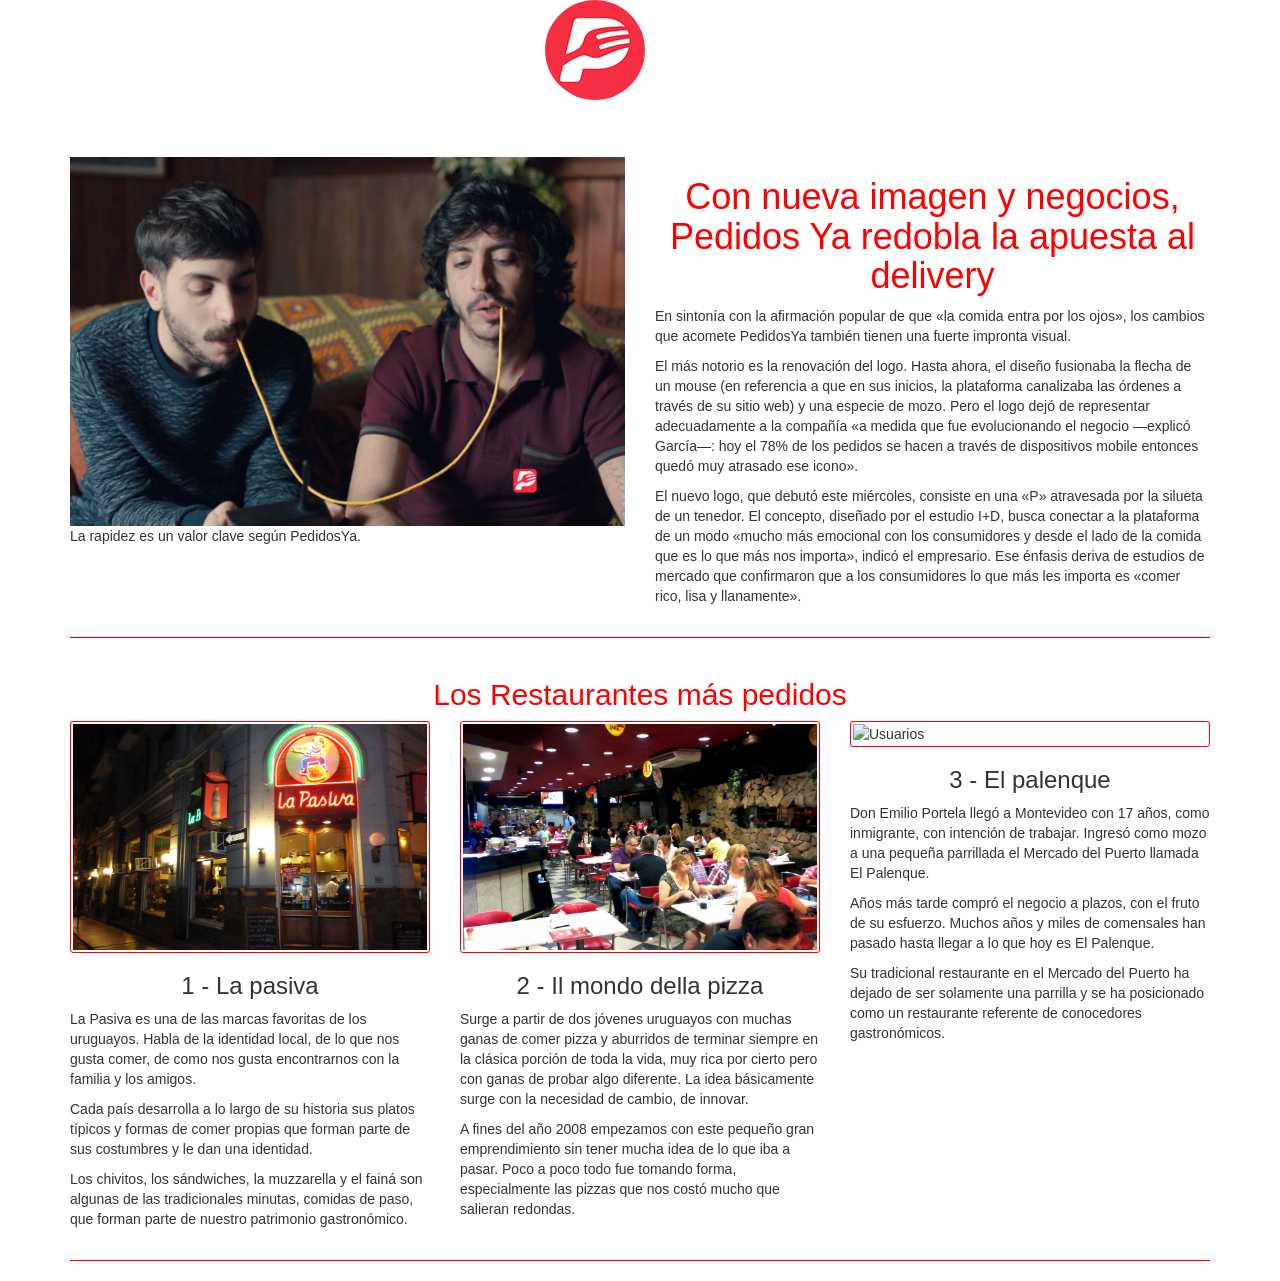
==== pedidosYa/index.html @ f611ecd9 "en carpeta" ====
<!DOCTYPE html>
<html>
<head>
<!DOCTYPE html>
<html lang="es">
<head>
<!-- Etiquetas Meta-->
<meta charset="utf-8">
<meta name="viewport" content="width=device-width, initial-scale=1.0">
<meta name="Keywords" content="Pedidso Ya delivery  ">
<meta name="Description" content="Sitio para PedidosYa.">
<meta name="Author" content="Alvaro Mesa alvaromesa19@gmail.com">
<meta name="Copyright" content="Derechos reservados">
<meta name="robots" content="index, follow">
<meta property='og:title' content="Pedidos Ya">
	<title>Pedidos Ya</title>
	<link rel="stylesheet" type="text/css" href="css/bootstrap.min.css">
	<link rel="stylesheet" type="text/css" href="css/estilo.css">
</head>
<body>



<main class="container">
		<section class="row  center-block">
			
		<article class="col-xs-offset-5  col-sm-offset-5 col-md-offset-5 col-lg-offset-5 ">

							<img class=" img-responsive  logo" src="img/logo.png"
									alt="Logotipo de PedidosYa"
									title="Logo Pedidos Ya"></img>
		</article>
		</section>




 

		<section class="row intro">
			




			<article class="hidden-xs hidden-sm col-md-6 col-lg-6">
					<figure class="figure">
							<img class=" img-responsive" src="img/pedidos.jpg"
									alt="Usuarios"
									title="Pidiendo Pedidos Ya"></img>
									<figcaption class="figure-caption"> La rapidez es un valor clave según PedidosYa.</figcaption>
					</figure>	

		</article>




		<article class="col-xs-12 col-sm-12 col-md-6 col-lg-6">

					 
							<h1 class="text-danger2 text-center">Con nueva imagen y negocios, Pedidos Ya redobla la apuesta al delivery</h1>
							<p class=""> En sintonía con la afirmación popular de que «la comida entra por los ojos», los cambios que acomete PedidosYa también tienen una fuerte impronta visual.</p>

							<p class="">El más notorio es la renovación del logo. Hasta ahora, el diseño fusionaba la flecha de un mouse (en referencia a que en sus inicios, la plataforma canalizaba las órdenes a través de su sitio web) y una especie de mozo. Pero el logo dejó de representar adecuadamente a la compañía «a medida que fue evolucionando el negocio —explicó García—: hoy el 78% de los pedidos se hacen a través de dispositivos mobile entonces quedó muy atrasado ese icono».</p>

							<p> El nuevo logo, que debutó este miércoles, consiste en una «P» atravesada por la silueta de un tenedor. El concepto, diseñado por el estudio I+D, busca conectar a la plataforma de un modo «mucho más emocional con los consumidores y desde el lado de la comida que es lo que más nos importa», indicó el empresario. Ese énfasis deriva de estudios de mercado que confirmaron que a los consumidores lo que más les importa es «comer rico, lisa y llanamente». </p>

		</article>


		</section>

		<hr style="width: 100%; color: black; height: 1px; background-color:red;" />



				<section class="row">


				<article class="col-xs-12  col-sm-12 col-sm-12 col-md-12 col-lg-12">

					 
							<h2 class="text-danger2 text-center">Los Restaurantes más pedidos</h2>
		 

		</article>




			
		<article class="hidden-xs col-sm-12 col-md-6 col-lg-4">

					 
							 <img class=" img-responsive border-red" src="img/lapasiva.jpg"
									alt="Usuarios"
									title="Pidiendo Pedidos Ya"></img>
									<h3 class=" text-center">1 - La pasiva</h3>




							<p class=""> La Pasiva es una de las marcas favoritas de los uruguayos. Habla de la identidad local, de lo que nos gusta comer, de como nos gusta encontrarnos con la familia y los amigos.</p>

							<p class="">Cada país desarrolla a lo largo de su historia sus platos típicos y formas de comer propias que forman parte de sus costumbres y le dan una identidad.
</p>

							<p> Los chivitos, los sándwiches, la muzzarella y el fainá son algunas de las tradicionales minutas, comidas de paso, que forman parte de nuestro patrimonio gastronómico. </p>

		</article>


			<article class="hidden-xs col-sm-12 col-md-6 col-lg-4">

					 
							<img class=" img-responsive border-red" src="img/ilmondo.jpg"
									alt="Usuarios"
									title="Pidiendo Pedidos Ya"></img>	
									<h3 class=" text-center">2 - Il mondo della pizza</h3>	 
							<p class=""> Surge a partir de dos jóvenes uruguayos con muchas ganas de comer pizza y aburridos de terminar siempre en la clásica porción de toda la vida, muy rica por cierto pero con ganas de probar algo diferente. La idea básicamente surge con la necesidad de cambio, de innovar.</p>

							<p class="">A fines del año 2008 empezamos con este pequeño gran emprendimiento sin tener mucha idea de lo que iba a pasar. Poco a poco todo fue tomando forma, especialmente las pizzas que nos costó mucho que salieran redondas.</p>
 

		</article>

			<article class="hidden-xs hidden-sm hidden-md col-lg-4">

					 
							 <img class=" img-responsive border-red" src="img/elpalenque.jpg"
									alt="Usuarios"
									title="Pidiendo Pedidos Ya"></img>
									<h3 class=" text-center">3 - El palenque</h3>	 
							<p class=""> Don Emilio Portela llegó a Montevideo con 17 años, como inmigrante, con intención de trabajar. Ingresó como mozo a una pequeña parrillada el Mercado del Puerto llamada El Palenque.</p>

							<p class="">Años más tarde compró el negocio a plazos, con el fruto de su esfuerzo. Muchos años y miles de comensales han pasado hasta llegar a lo que hoy es El Palenque.</p>

							<p> Su tradicional restaurante en el Mercado del Puerto ha dejado de ser solamente una parrilla y se ha posicionado como un restaurante referente de conocedores gastronómicos. </p>

		</article>





			<article class="col-xs-12  hidden-sm  hidden-md  hidden-lg  ">

					 
							 
									<h3 class=" text-center ">Referencia de Precios</h3>          
							  <table class="table table-bordered">
							    <thead>
							      <tr>
							      	<th>	</th>
							        <th>Entrada	</th>
							        <th>Plato </th>
							        <th>Principal</th>
							         <th>Postre</th>
							      </tr>
							    </thead>
							    <tbody>
							      <tr>
							        <td>La Pasiva</td>
							        <td>$200</td>
							        <td>$500</td>
							        <td>$350</td>
							        <td>$100</td>


							      </tr>
							      <tr>
							       <td>Il mondo della pizza</td>
							        <td>$300</td>
							        <td>$600</td>
							        <td>$380</td>
							        <td>$120</td>
							      </tr>
							      <tr>
							        <td>El palenque	</td>
							        <td>$400</td>
							        <td>$900</td>
							        <td>$550</td>
							        <td>$200</td>
							      </tr>
							    </tbody>
							  </table>	 
														 

		</article>


		</section>

		<hr style="width: 100%; color: black; height: 1px; background-color:red;" />














</main>




<script type="text/javascript" src="js/jquery.min.js"></script>
<script type="text/javascript" src="js/bootstrap.min.js"></script>
<script type="text/javascript" src="js/app.js"></script>
</body>
</html>
---- pedidosYa/css/estilo.css ----
.text-danger2{
	color: red;
}

.logo{
	border-radius: 50%;
}

.intro{
	margin-top: 5%;
}

.border-red{
	padding: 2px;
	border:1px solid red;
	border-radius: 3px;
}

/*Estilo personalizado  de logo para telefono*/
@media screen and (max-width:500px){
	.col-xs-12{
		text-align: center;
	}
	.logo{
		display: inline-block;
	}	
	.menu{
		width: 100%;
	}
}
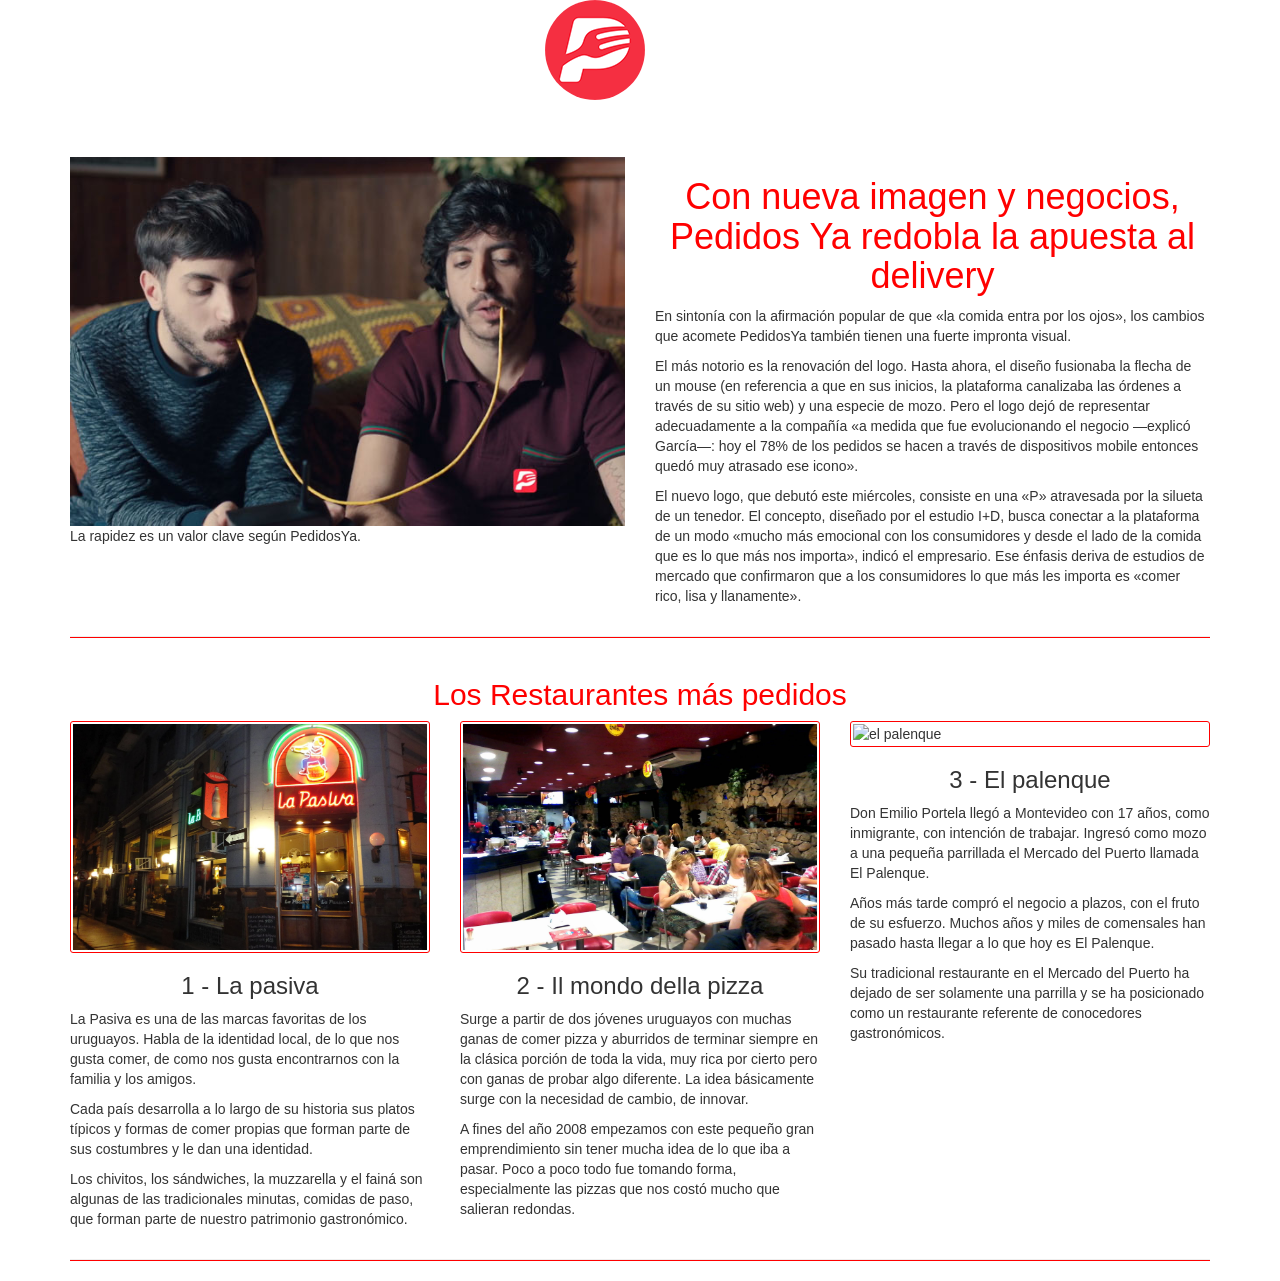
==== commit 7e0de7a2: "alts" ====
--- a/pedidosYa/index.html
+++ b/pedidosYa/index.html
@@ -94,8 +94,8 @@
 
 					 
 							 <img class=" img-responsive border-red" src="img/lapasiva.jpg"
-									alt="Usuarios"
-									title="Pidiendo Pedidos Ya"></img>
+									alt="la pasiva"
+									title="la pasiva Pedidos Ya"></img>
 									<h3 class=" text-center">1 - La pasiva</h3>
 
 
@@ -115,8 +115,8 @@
 
 					 
 							<img class=" img-responsive border-red" src="img/ilmondo.jpg"
-									alt="Usuarios"
-									title="Pidiendo Pedidos Ya"></img>	
+									alt="ilmondo de la pizza"
+									title="ilmondo Pedidos Ya"></img>	
 									<h3 class=" text-center">2 - Il mondo della pizza</h3>	 
 							<p class=""> Surge a partir de dos jóvenes uruguayos con muchas ganas de comer pizza y aburridos de terminar siempre en la clásica porción de toda la vida, muy rica por cierto pero con ganas de probar algo diferente. La idea básicamente surge con la necesidad de cambio, de innovar.</p>
 
@@ -129,8 +129,8 @@
 
 					 
 							 <img class=" img-responsive border-red" src="img/elpalenque.jpg"
-									alt="Usuarios"
-									title="Pidiendo Pedidos Ya"></img>
+									alt="el palenque"
+									title="el palenque Pedidos Ya"></img>
 									<h3 class=" text-center">3 - El palenque</h3>	 
 							<p class=""> Don Emilio Portela llegó a Montevideo con 17 años, como inmigrante, con intención de trabajar. Ingresó como mozo a una pequeña parrillada el Mercado del Puerto llamada El Palenque.</p>
 
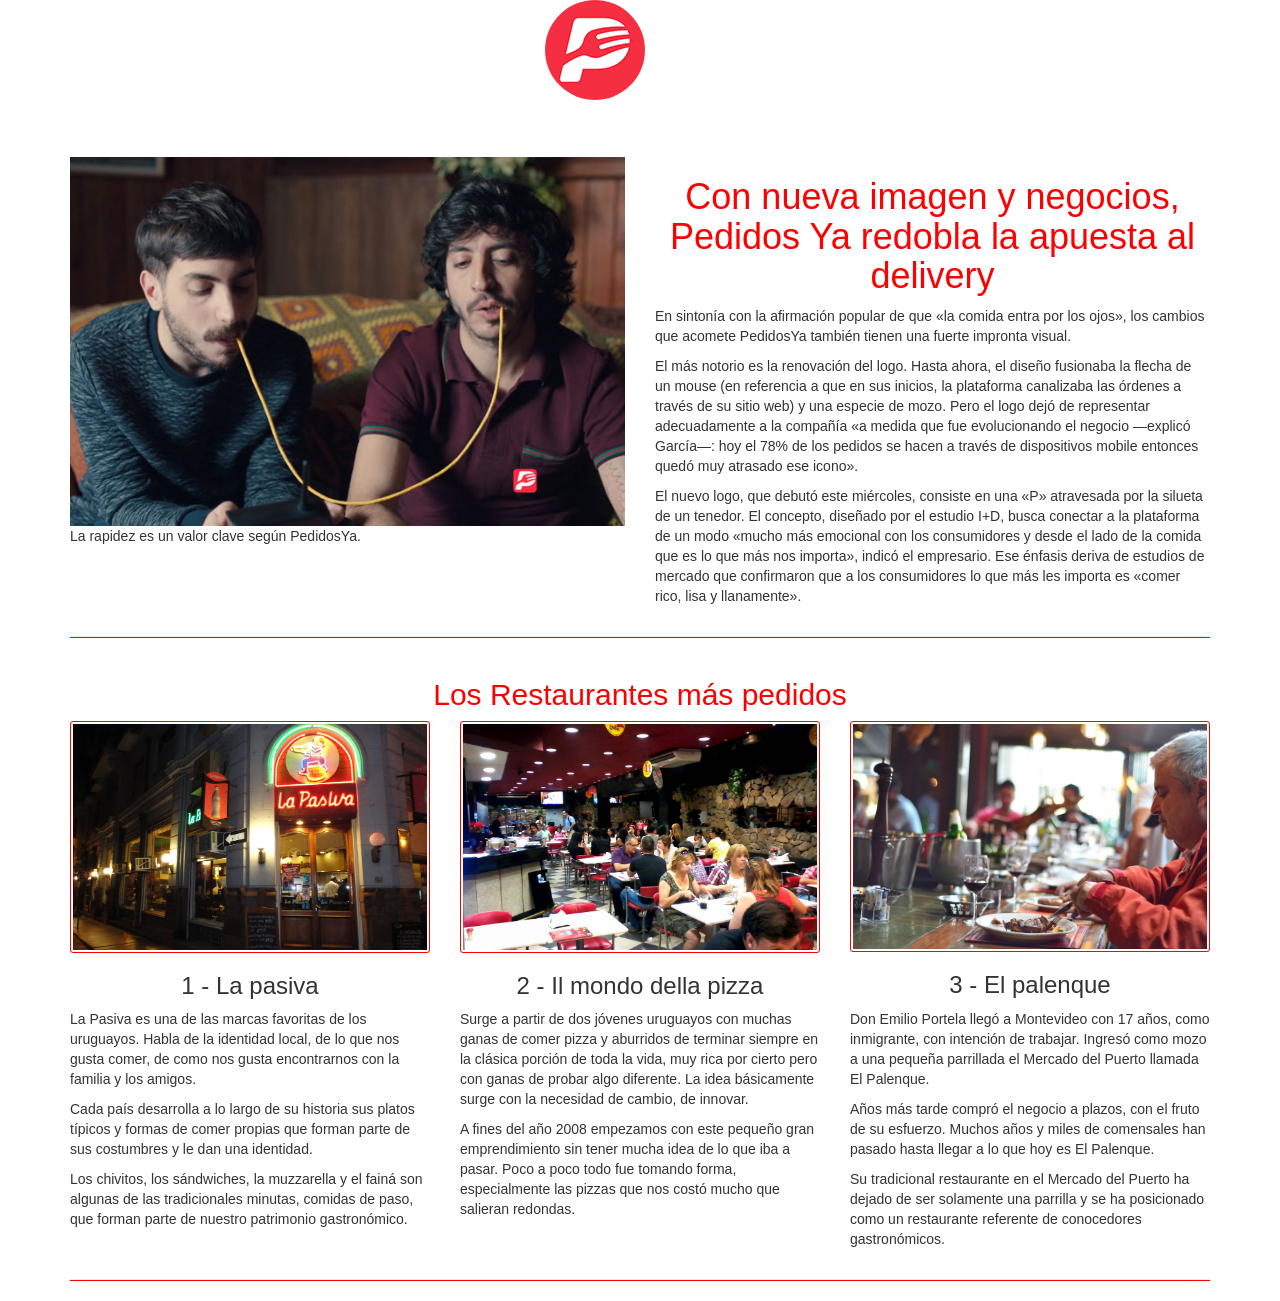
==== commit 289638d9: "update .jpg file" ====
--- a/pedidosYa/index.html
+++ b/pedidosYa/index.html
@@ -128,7 +128,7 @@
 			<article class="hidden-xs hidden-sm hidden-md col-lg-4">
 
 					 
-							 <img class=" img-responsive border-red" src="img/elpalenque.jpg"
+							 <img class=" img-responsive border-red" src="img/elpalenque.JPG"
 									alt="el palenque"
 									title="el palenque Pedidos Ya"></img>
 									<h3 class=" text-center">3 - El palenque</h3>	 
@@ -216,4 +216,4 @@
 <script type="text/javascript" src="js/bootstrap.min.js"></script>
 <script type="text/javascript" src="js/app.js"></script>
 </body>
-</html>+</html>
